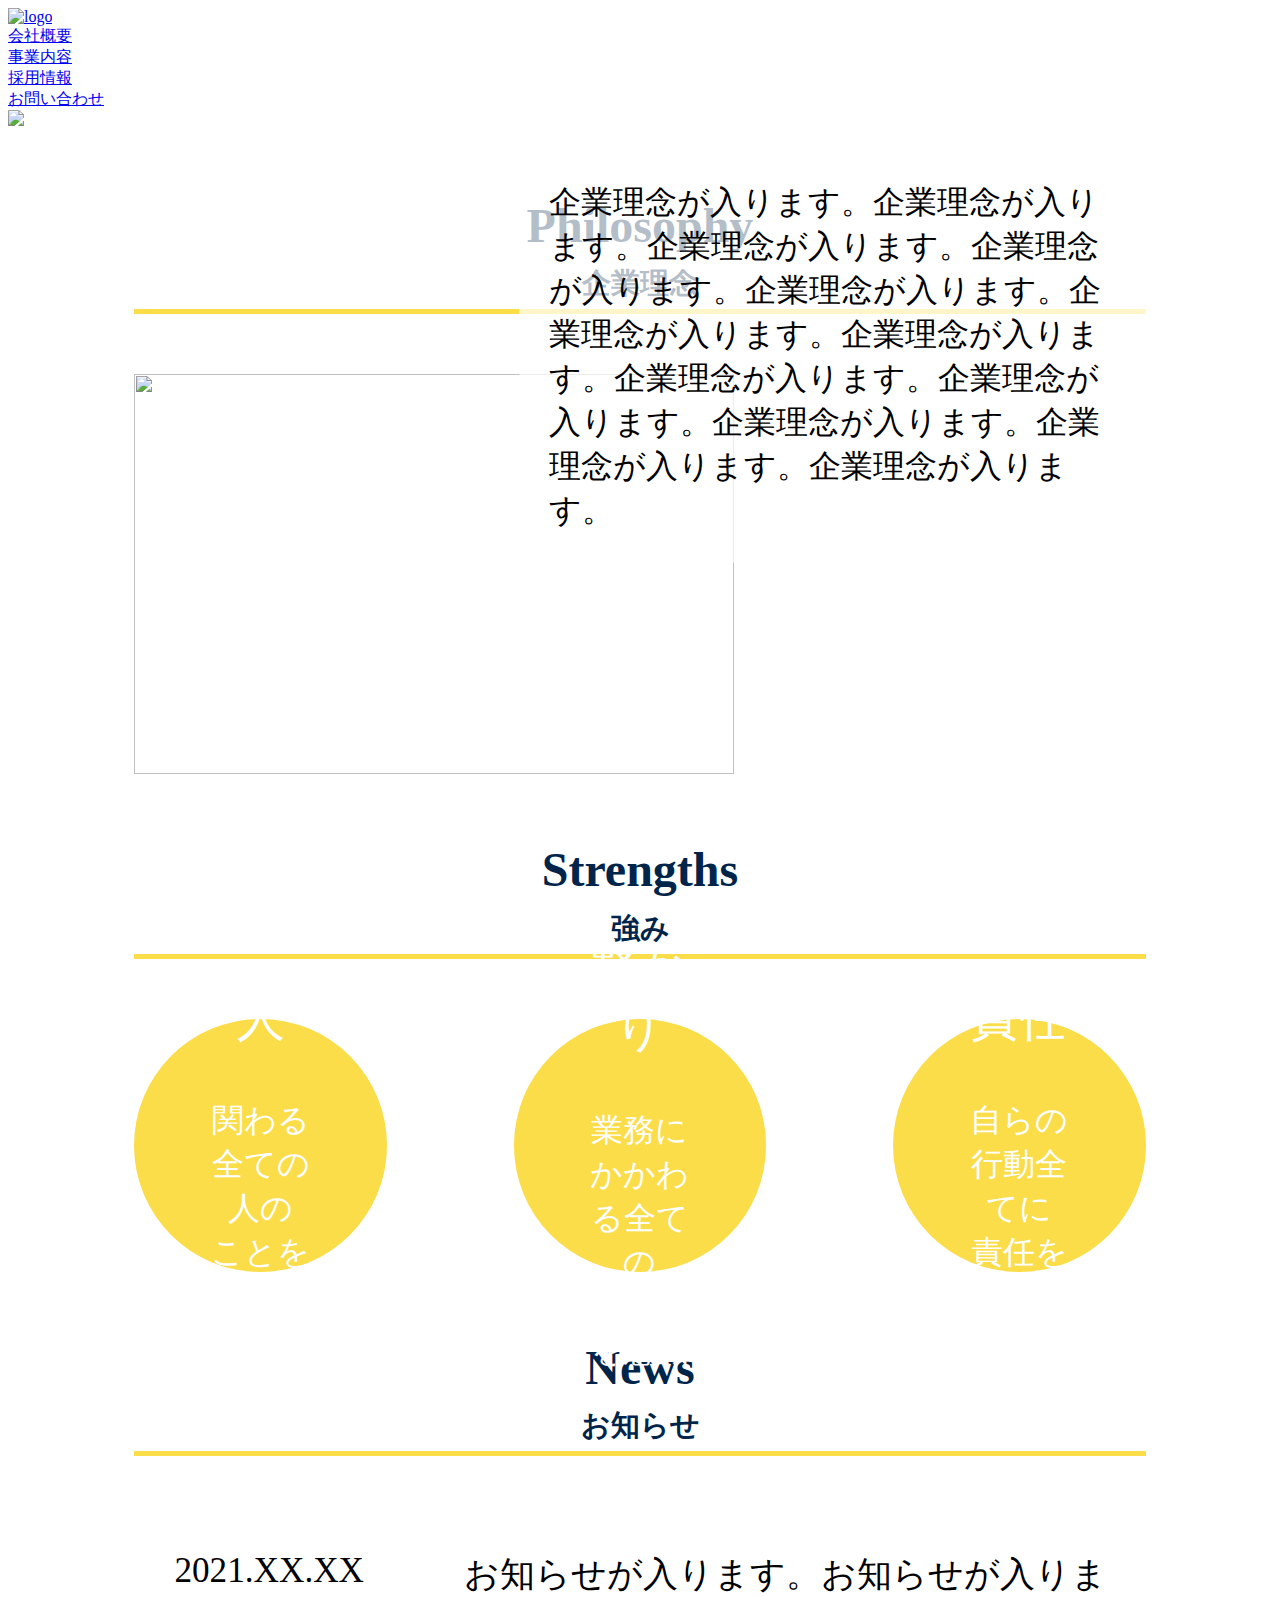
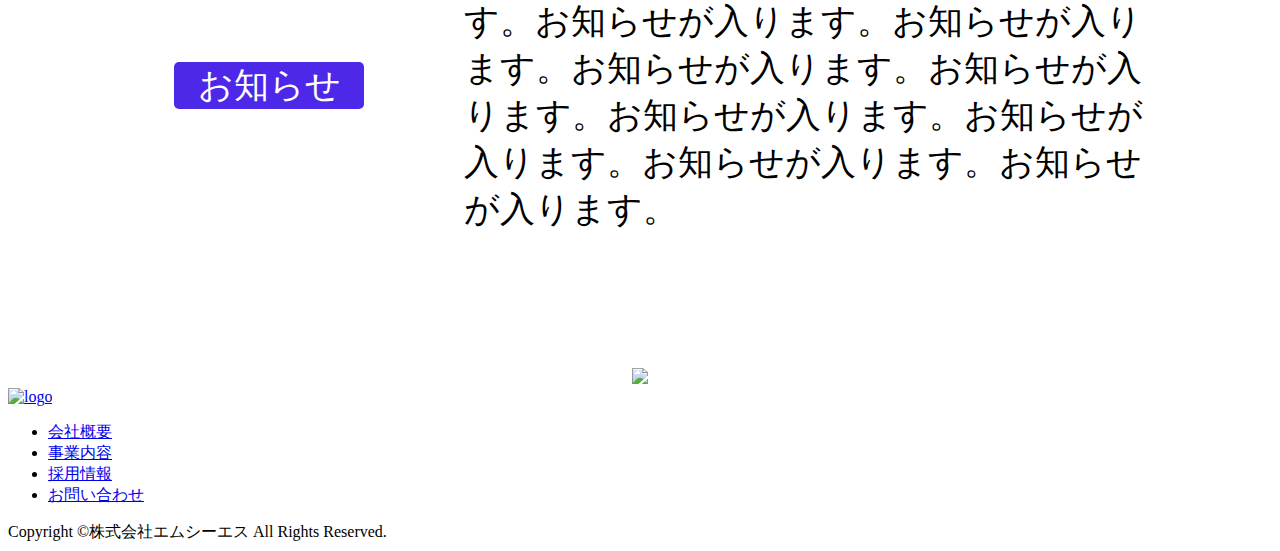
==== index.html @ d4bec8b9 "Add files via upload" ====
<!DOCTYPE html>
<html lang="ja">
<head>
  <meta charset="utf-8">
  <meta name=”viewport” content=”width=device-width,initial-scale=1.0″>
  <title>株式会社エムシーエス|TOP</title>
  <link rel="stylesheet" href="CSS/style.css">
  <link rel="stylesheet" href="CSS/index.css">
</head>
<body>
  <header class="header">
    <a href="index.html">
      <img src="images/company_logo.svg" height="85" alt="logo">
    </a>
    <nav class="nav">
      <li><a href="overview.html">会社概要</a></li>
      <li><a href="content.html">事業内容</a></li>
      <li><a href="recruit.html">採用情報</a></li>
      <li><a href="contact.html">お問い合わせ</a></li>
    </nav>
  </header>
  <img class="first-view" src="images/topView.jpg">
  <main class="main">
    <div class="philosophy">
      <h2 class="sub-title">Philosophy<br><span class="small">企業理念</span></h2>
      <div class="box">
        <div class="item">
          <img src="images/philosophy.jpg">
          <p class="text">企業理念が入ります。企業理念が入ります。企業理念が入ります。企業理念が入ります。企業理念が入ります。企業理念が入ります。企業理念が入ります。企業理念が入ります。企業理念が入ります。企業理念が入ります。企業理念が入ります。企業理念が入ります。</p>
        </div>
      </div>
    </div>
    <div class="strengths">
      <h2 class="sub-title">Strengths<br><span class="small">強み</span></h2>
      <div class="items">
        <div class="item">
          <div class="content">
            <p class="big">人</p>
            <p>関わる全ての人の<br>ことを考える</p>
          </div>
        </div>
        <div class="item">
          <div class="content">
            <p class="big">繋がり</p>
            <p>業務にかかわる全ての<br>繋がりを意識</p>
          </div>
        </div>
        <div class="item">
          <div class="content">
            <p class="big">責任</p>
            <p>自らの行動全てに<br>責任を感じる</p>
          </div>
        </div>
      </div>
    </div>
    <div class="news">
      <h2 class="sub-title">News<br><span class="small">お知らせ</span></h2>
      <ul class="items">
        <li class="item">
          <div class="left">
            <p class="date">2021.XX.XX</p>
            <p class="news-box">お知らせ</p>
          </div>
          <div class="right">
            <p>お知らせが入ります。お知らせが入ります。お知らせが入ります。お知らせが入ります。お知らせが入ります。お知らせが入ります。お知らせが入ります。お知らせが入ります。お知らせが入ります。お知らせが入ります。</p>
          </div>
        </li>
      </ul>
    </div>
    <div class="banner">
      <a href="recruit.html"><img src="images/採用情報.jpg"></a>
    </div>
  </main>
  <footer class="footer">
    <div class="item">
      <a href="index.html">
        <img src="images/company_logo.svg" height="85" alt="logo">
      </a>
      <ul class="nav">
        <li><a href="overview.html">会社概要</a></li>
        <li><a href="content.html">事業内容</a></li>
        <li><a href="recruit.html">採用情報</a></li>
        <li><a href="contact.html">お問い合わせ</a></li>
      </ul>
    </div>
    <div class="copylight">
      Copyright ©株式会社エムシーエス All Rights Reserved.
    </div>
  </footer>
</body>
</html>
---- CSS/index.css ----
.first-view {
  width: 100%;
  height: auto;
}

.main {
  width: 80%;
  margin: 0 auto;
}
.main .philosophy .sub-title {
  font-size: 3rem;
  line-height: 3.2rem;
  border-bottom: 5px solid #fbdd4a;
  margin: 70px auto 60px;
  text-align: center;
  color: #01254a;
}
.main .philosophy .sub-title .small {
  font-size: 1.8rem;
}
.main .philosophy .box {
  height: 400px;
  margin: 0 auto;
}
.main .philosophy .box .item {
  position: absolute;
}
.main .philosophy .box .item img {
  width: 600px;
  height: 400px;
}
.main .philosophy .box .item .text {
  position: relative;
  font-size: 2rem;
  width: 50%;
  top: 160%;
  left: 75%;
  transform: translate(-75%, -160%);
  padding: 30px;
  background-color: rgba(255, 255, 255, 0.7);
}
.main .strengths .sub-title {
  font-size: 3rem;
  line-height: 3.2rem;
  border-bottom: 5px solid #fbdd4a;
  margin: 70px auto 60px;
  text-align: center;
  color: #01254a;
}
.main .strengths .sub-title .small {
  font-size: 1.8rem;
}
.main .strengths .items {
  display: flex;
  flex: row;
  justify-content: space-between;
}
.main .strengths .items .item {
  background-color: #fbdd4a;
  width: 25%;
  padding-top: 25%;
  position: relative;
  border-radius: 50%;
}
.main .strengths .items .item .content {
  position: absolute;
  top: 50%;
  left: 50%;
  transform: translate(-50%, -50%);
  text-align: center;
  font-size: 2rem;
  color: #FFFFFF;
}
.main .strengths .items .item .content .big {
  font-size: 3rem;
}
.main .news .sub-title {
  font-size: 3rem;
  line-height: 3.2rem;
  border-bottom: 5px solid #fbdd4a;
  margin: 70px auto 60px;
  text-align: center;
  color: #01254a;
}
.main .news .sub-title .small {
  font-size: 1.8rem;
}
.main .news .items .item {
  display: flex;
  flex: row;
  margin: 0 auto;
  font-size: 2.2rem;
}
.main .news .items .item .left {
  display: flex;
  flex-flow: column;
  text-align: center;
}
.main .news .items .item .left .news-box {
  background: #4d28e9;
  color: #FFF;
  border-radius: 5px;
}
.main .news .items .item .right {
  margin-left: 100px;
}
.main .banner {
  margin-top: 100px;
  text-align: center;
}
.main .banner img {
  width: 60%;
  object-fit: contain;
}

@media screen and (max-width: 1024px) {
  .main .philosophy .box {
    height: 350px;
  }
  .main .philosophy .box .item img {
    width: 500px;
    height: 350px;
  }
  .main .philosophy .box .item .text {
    top: 130%;
    left: 75%;
    transform: translate(-75%, -130%);
  }
  .main .strengths .items .item .content {
    font-size: 1.6rem;
  }
  .main .strengths .items .item .content .big {
    font-size: 2.6rem;
  }
  .main .banner {
    margin-top: 100px;
    text-align: center;
  }
}
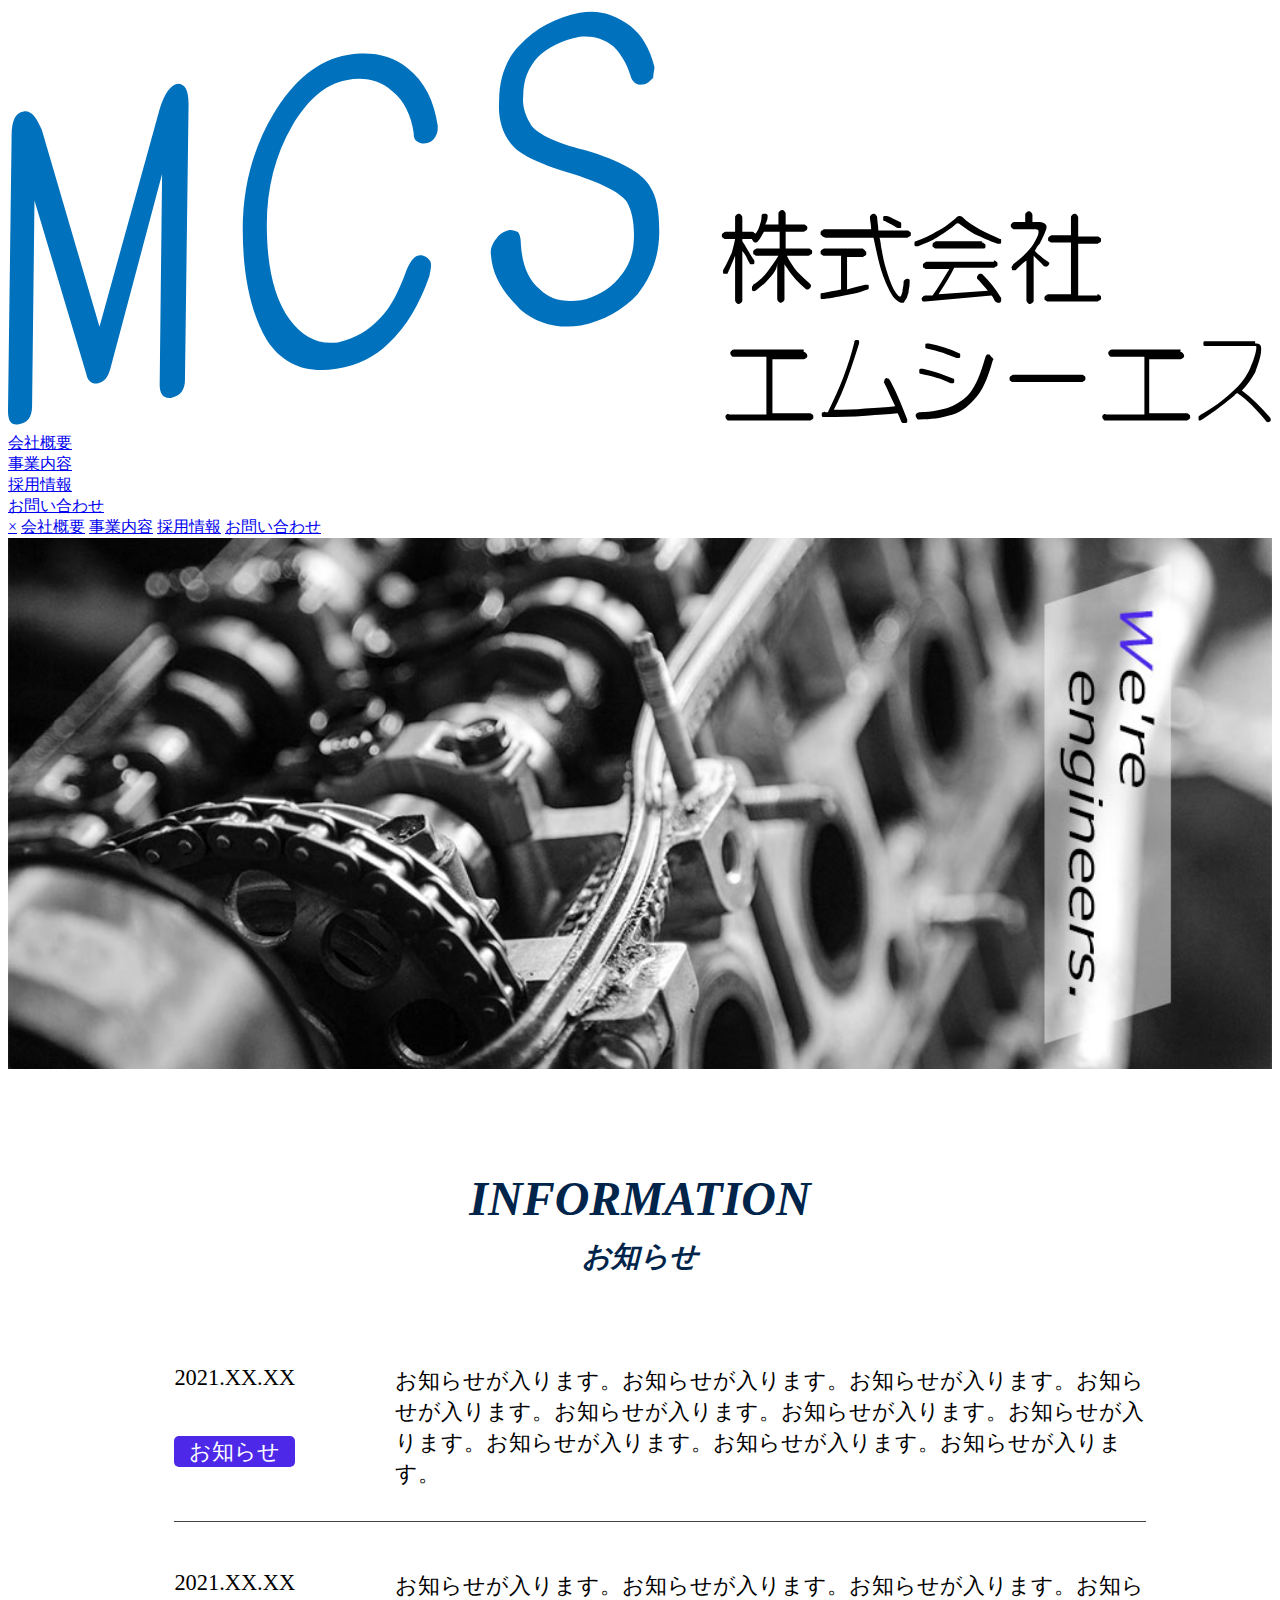
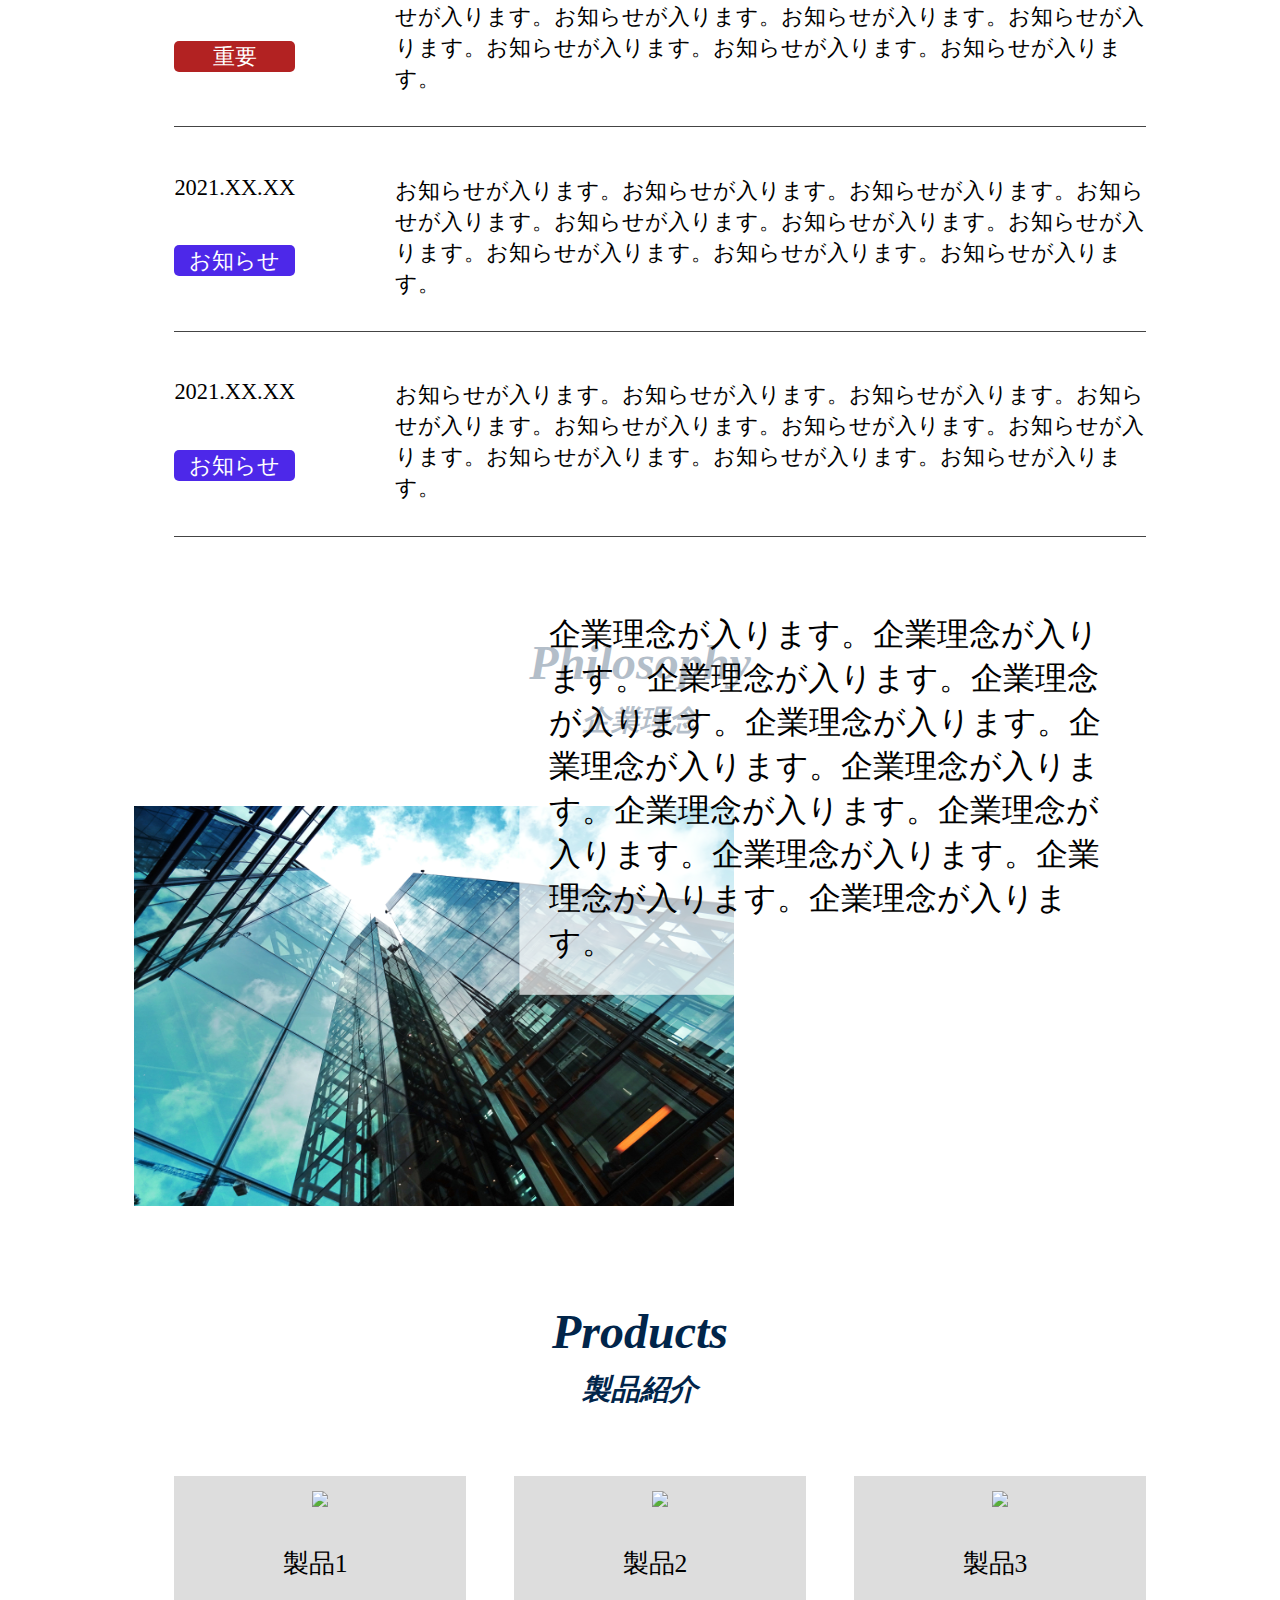
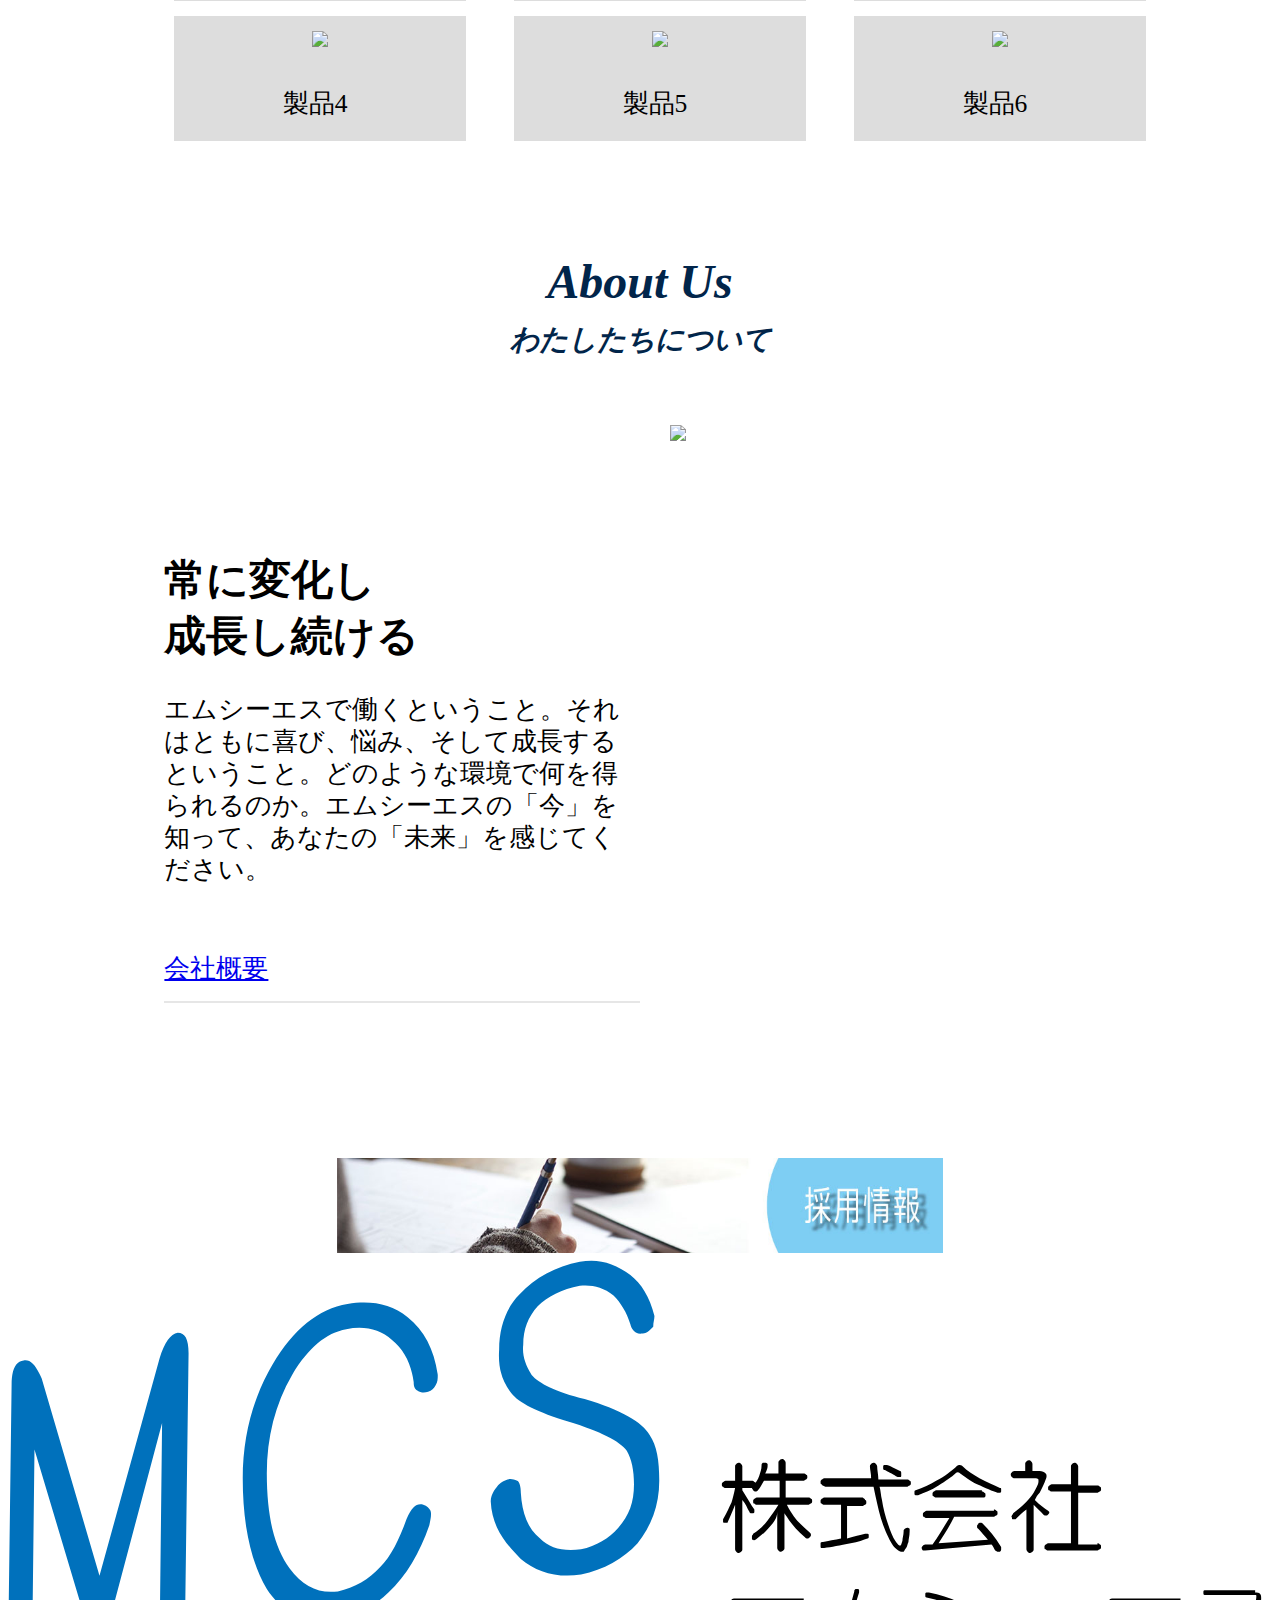
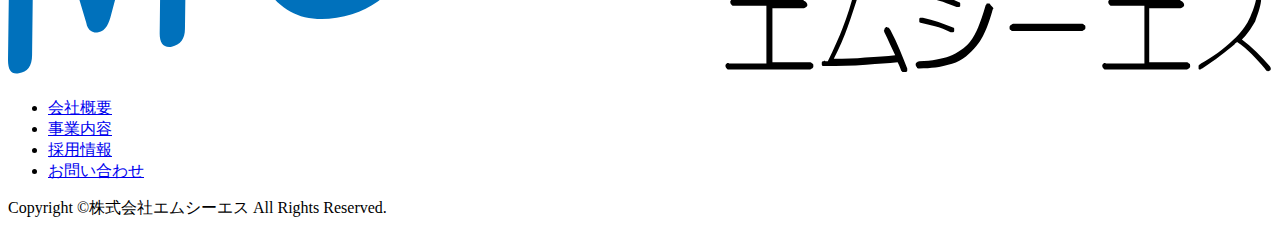
==== commit 34d979c3: "Add files via upload" ====
--- a/index.html
+++ b/index.html
@@ -2,60 +2,72 @@
 <html lang="ja">
 <head>
   <meta charset="utf-8">
-  <meta name=”viewport” content=”width=device-width,initial-scale=1.0″>
+  <meta content='width=device-width,initial-scale=1.0,maximum-scale=1.0,minimum=1.0' name='viewport'>
   <title>株式会社エムシーエス|TOP</title>
   <link rel="stylesheet" href="CSS/style.css">
   <link rel="stylesheet" href="CSS/index.css">
+  <link rel="stylesheet" href="https://pro.fontawesome.com/releases/v5.10.0/css/all.css" integrity="sha384-AYmEC3Yw5cVb3ZcuHtOA93w35dYTsvhLPVnYs9eStHfGJvOvKxVfELGroGkvsg+p" crossorigin="anonymous"/>
 </head>
 <body>
   <header class="header">
     <a href="index.html">
-      <img src="images/company_logo.svg" height="85" alt="logo">
+      <img src="images/company_logo.svg" alt="logo">
     </a>
+    <!-- PC,Tablet -->
     <nav class="nav">
       <li><a href="overview.html">会社概要</a></li>
       <li><a href="content.html">事業内容</a></li>
       <li><a href="recruit.html">採用情報</a></li>
       <li><a href="contact.html">お問い合わせ</a></li>
     </nav>
+    <!-- iphone -->
+    <div class="iphone-only">
+      <a href="#sidemenu" class="hamburger-menu">
+        <div></div>
+        <div></div>
+        <div></div>
+      </a>
+      <nav id="sidemenu" class="sidenavs">
+      <a href="#" class="close-btn">&times;</a>
+        <a href="overview.html">会社概要</a>
+        <a href="content.html">事業内容</a>
+        <a href="recruit.html">採用情報</a>
+        <a href="contact.html">お問い合わせ</a>
+      </nav>
+    </div>
   </header>
   <img class="first-view" src="images/topView.jpg">
   <main class="main">
-    <div class="philosophy">
-      <h2 class="sub-title">Philosophy<br><span class="small">企業理念</span></h2>
-      <div class="box">
-        <div class="item">
-          <img src="images/philosophy.jpg">
-          <p class="text">企業理念が入ります。企業理念が入ります。企業理念が入ります。企業理念が入ります。企業理念が入ります。企業理念が入ります。企業理念が入ります。企業理念が入ります。企業理念が入ります。企業理念が入ります。企業理念が入ります。企業理念が入ります。</p>
-        </div>
-      </div>
-    </div>
-    <div class="strengths">
-      <h2 class="sub-title">Strengths<br><span class="small">強み</span></h2>
-      <div class="items">
-        <div class="item">
-          <div class="content">
-            <p class="big">人</p>
-            <p>関わる全ての人の<br>ことを考える</p>
+    <div class="news">
+      <h2 class="sub-title">INFORMATION<br><span class="small">お知らせ</span></h2>
+      <ul class="items">
+        <li class="item">
+          <div class="left">
+            <p class="date">2021.XX.XX</p>
+            <p class="news-box">お知らせ</p>
           </div>
-        </div>
-        <div class="item">
-          <div class="content">
-            <p class="big">繋がり</p>
-            <p>業務にかかわる全ての<br>繋がりを意識</p>
+          <div class="right">
+            <p>お知らせが入ります。お知らせが入ります。お知らせが入ります。お知らせが入ります。お知らせが入ります。お知らせが入ります。お知らせが入ります。お知らせが入ります。お知らせが入ります。お知らせが入ります。</p>
           </div>
-        </div>
-        <div class="item">
-          <div class="content">
-            <p class="big">責任</p>
-            <p>自らの行動全てに<br>責任を感じる</p>
+        </li>
+        <li class="item">
+          <div class="left">
+            <p class="date">2021.XX.XX</p>
+            <p class="important-box">重要</p>
           </div>
-        </div>
-      </div>
-    </div>
-    <div class="news">
-      <h2 class="sub-title">News<br><span class="small">お知らせ</span></h2>
-      <ul class="items">
+          <div class="right">
+            <p>お知らせが入ります。お知らせが入ります。お知らせが入ります。お知らせが入ります。お知らせが入ります。お知らせが入ります。お知らせが入ります。お知らせが入ります。お知らせが入ります。お知らせが入ります。</p>
+          </div>
+        </li>
+        <li class="item">
+          <div class="left">
+            <p class="date">2021.XX.XX</p>
+            <p class="news-box">お知らせ</p>
+          </div>
+          <div class="right">
+            <p>お知らせが入ります。お知らせが入ります。お知らせが入ります。お知らせが入ります。お知らせが入ります。お知らせが入ります。お知らせが入ります。お知らせが入ります。お知らせが入ります。お知らせが入ります。</p>
+          </div>
+        </li>
         <li class="item">
           <div class="left">
             <p class="date">2021.XX.XX</p>
@@ -67,6 +79,59 @@
         </li>
       </ul>
     </div>
+    <div class="philosophy">
+      <h2 class="sub-title">Philosophy<br><span class="small">企業理念</span></h2>
+      <div class="box">
+        <div class="item">
+          <img src="images/philosophy.jpg">
+          <p class="text">企業理念が入ります。企業理念が入ります。企業理念が入ります。企業理念が入ります。企業理念が入ります。企業理念が入ります。企業理念が入ります。企業理念が入ります。企業理念が入ります。企業理念が入ります。企業理念が入ります。企業理念が入ります。</p>
+        </div>
+      </div>
+    </div>
+    <div class="products">
+      <h2 class="sub-title">Products<br><span class="small">製品紹介</span></h2>
+      <ul class="list">
+        <li class="item">
+          <img src="images/no-image.jpg">
+          <p>製品1<i class="fas fa-chevron-right"></i></p>
+        </li>
+        <li class="item">
+          <img src="images/no-image.jpg">
+          <p>製品2<i class="fas fa-chevron-right"></i></p>
+        </li>
+        <li class="item">
+          <img src="images/no-image.jpg">
+          <p>製品3<i class="fas fa-chevron-right"></i></p>
+        </li>
+        <li class="item">
+          <img src="images/no-image.jpg">
+          <p>製品4<i class="fas fa-chevron-right"></i></p>
+        </li>
+        <li class="item">
+          <img src="images/no-image.jpg">
+          <p>製品5<i class="fas fa-chevron-right"></i></p>
+        </li>
+        <li class="item">
+          <img src="images/no-image.jpg">
+          <p>製品6<i class="fas fa-chevron-right"></i></p>
+        </li>
+      </ul>
+    </div>
+    <div class="about">
+      <h2 class="sub-title">About Us<br><span class="small">わたしたちについて</span></h2>
+      <div class="container">
+        <div class="text-box">
+          <h6 class="reed">常に変化し<br>成長し続ける</h6>
+          <p class="text">エムシーエスで働くということ。それはともに喜び、悩み、そして成長するということ。どのような環境で何を得られるのか。エムシーエスの「今」を知って、あなたの「未来」を感じてください。</p>
+          <div class="to-recruit">
+            <a href="content.html"><p class="border_underLine">会社概要<i class="fas fa-arrow-right"></i></p></a>
+          </div>
+        </div>
+        <div class="image">
+          <img src="images/aboutUS.jpg">
+        </div>
+      </div>
+    </div>
     <div class="banner">
       <a href="recruit.html"><img src="images/採用情報.jpg"></a>
     </div>
@@ -74,7 +139,7 @@
   <footer class="footer">
     <div class="item">
       <a href="index.html">
-        <img src="images/company_logo.svg" height="85" alt="logo">
+        <img src="images/company_logo.svg" alt="logo">
       </a>
       <ul class="nav">
         <li><a href="overview.html">会社概要</a></li>
--- a/CSS/index.css
+++ b/CSS/index.css
@@ -7,13 +7,57 @@
   width: 80%;
   margin: 0 auto;
 }
+.main .news .sub-title {
+  font-size: 3rem;
+  line-height: 3.2rem;
+  margin: 100px auto 60px;
+  text-align: center;
+  color: #01254a;
+  font-style: italic;
+}
+.main .news .sub-title .small {
+  font-size: 1.8rem;
+}
+.main .news .items .item {
+  display: flex;
+  flex: row;
+  margin: 25px auto;
+  padding-bottom: 10px;
+  border-bottom: #444 1px solid;
+}
+.main .news .items .item .left {
+  display: flex;
+  flex-flow: column;
+  text-align: center;
+}
+.main .news .items .item .left .date {
+  font-size: 1.4rem;
+}
+.main .news .items .item .left .news-box {
+  background: #4d28e9;
+  color: #FFF;
+  border-radius: 5px;
+  font-size: 1.4rem;
+}
+.main .news .items .item .left .important-box {
+  background: #b22222;
+  color: #FFF;
+  border-radius: 5px;
+  font-size: 1.4rem;
+}
+.main .news .items .item .right {
+  margin-left: 100px;
+}
+.main .news .items .item .right p {
+  font-size: 1.4rem;
+}
 .main .philosophy .sub-title {
   font-size: 3rem;
   line-height: 3.2rem;
-  border-bottom: 5px solid #fbdd4a;
-  margin: 70px auto 60px;
+  margin: 100px auto 60px;
   text-align: center;
   color: #01254a;
+  font-style: italic;
 }
 .main .philosophy .sub-title .small {
   font-size: 1.8rem;
@@ -39,70 +83,98 @@
   padding: 30px;
   background-color: rgba(255, 255, 255, 0.7);
 }
-.main .strengths .sub-title {
+.main .products .sub-title {
   font-size: 3rem;
   line-height: 3.2rem;
-  border-bottom: 5px solid #fbdd4a;
-  margin: 70px auto 60px;
+  margin: 100px auto 60px;
   text-align: center;
   color: #01254a;
-}
-.main .strengths .sub-title .small {
+  font-style: italic;
+}
+.main .products .sub-title .small {
   font-size: 1.8rem;
 }
-.main .strengths .items {
-  display: flex;
-  flex: row;
+.main .products .list {
+  margin: 0 auto;
+  text-align: center;
+  display: flex;
+  flex-wrap: wrap;
   justify-content: space-between;
 }
-.main .strengths .items .item {
-  background-color: #fbdd4a;
-  width: 25%;
-  padding-top: 25%;
-  position: relative;
-  border-radius: 50%;
-}
-.main .strengths .items .item .content {
-  position: absolute;
-  top: 50%;
-  left: 50%;
-  transform: translate(-50%, -50%);
-  text-align: center;
-  font-size: 2rem;
-  color: #FFFFFF;
-}
-.main .strengths .items .item .content .big {
-  font-size: 3rem;
-}
-.main .news .sub-title {
+.main .products .list .item {
+  display: inline-block;
+  width: 30%;
+  margin-bottom: 15px;
+  background: #DDD;
+}
+.main .products .list .item:hover {
+  background: rgba(0, 0, 0, 0.2);
+  transition: 0.8s;
+}
+.main .products .list .item img {
+  padding: 15px;
+  width: 80%;
+  height: auto;
+}
+.main .products .list .item p {
+  text-align: center;
+  font-size: 1.6rem;
+  margin: 20px 0;
+}
+.main .products .list .item p i {
+  margin-left: 10px;
+}
+.main .about .sub-title {
   font-size: 3rem;
   line-height: 3.2rem;
-  border-bottom: 5px solid #fbdd4a;
-  margin: 70px auto 60px;
+  margin: 100px auto 60px;
   text-align: center;
   color: #01254a;
-}
-.main .news .sub-title .small {
+  font-style: italic;
+}
+.main .about .sub-title .small {
   font-size: 1.8rem;
 }
-.main .news .items .item {
-  display: flex;
-  flex: row;
-  margin: 0 auto;
-  font-size: 2.2rem;
-}
-.main .news .items .item .left {
-  display: flex;
-  flex-flow: column;
-  text-align: center;
-}
-.main .news .items .item .left .news-box {
-  background: #4d28e9;
-  color: #FFF;
-  border-radius: 5px;
-}
-.main .news .items .item .right {
-  margin-left: 100px;
+.main .about .container {
+  display: flex;
+  flex-flow: row;
+}
+.main .about .container .text-box {
+  width: 50%;
+  padding: 30px;
+  background: #FFF;
+}
+.main .about .container .text-box .reed {
+  margin-bottom: 30px;
+  font-size: 2.6rem;
+}
+.main .about .container .text-box .text {
+  font-size: 1.6rem;
+  line-height: 2rem;
+  word-spacing: 2rem;
+  margin-bottom: 50px;
+}
+.main .about .container .text-box .to-recruit:hover {
+  background: rgba(0, 0, 0, 0.2);
+  transition: 0.8s;
+}
+.main .about .container .text-box .to-recruit .border_underLine {
+  display: flex;
+  align-items: center;
+  position: relative;
+  border-bottom: 2px solid #e6e6e6;
+  padding: 15px 0;
+  font-size: 1.6rem;
+}
+.main .about .container .text-box .to-recruit .border_underLine i {
+  font-size: 2rem;
+  margin-left: auto;
+}
+.main .about .container .image {
+  width: 50%;
+}
+.main .about .container .image img {
+  width: 100%;
 }
 .main .banner {
   margin-top: 100px;
@@ -126,14 +198,165 @@
     left: 75%;
     transform: translate(-75%, -130%);
   }
-  .main .strengths .items .item .content {
+  .main .about .container .text-box {
+    padding: 15px;
+  }
+  .main .about .container .text-box .reed {
+    margin-bottom: 15px;
+    font-size: 2rem;
+  }
+  .main .about .container .text-box .text {
+    font-size: 1.4rem;
+    line-height: 1.8rem;
+    word-spacing: 1.8rem;
+    margin-bottom: 20px;
+  }
+  .main .about .container .text-box .to-recruit .border_underLine {
+    padding: 10px 0;
+  }
+  .main .about .container .text-box .to-recruit .border_underLine i {
     font-size: 1.6rem;
-  }
-  .main .strengths .items .item .content .big {
-    font-size: 2.6rem;
+    margin-left: auto;
   }
   .main .banner {
     margin-top: 100px;
     text-align: center;
   }
+}
+@media screen and (max-width: 599px) {
+  .main .news .sub-title {
+    font-size: 2rem;
+    line-height: 2.1rem;
+    margin: 40px auto 30px;
+    text-align: center;
+    color: #01254a;
+    font-style: italic;
+  }
+  .main .news .sub-title .small {
+    font-size: 1.4rem;
+  }
+  .main .news .items .item {
+    flex: column;
+    margin: 20px auto;
+    padding-bottom: 10px;
+  }
+  .main .news .items .item .left .date {
+    font-size: 1.2rem;
+  }
+  .main .news .items .item .left .news-box {
+    font-size: 1.2rem;
+  }
+  .main .news .items .item .left .important-box {
+    border-radius: 3px;
+    font-size: 1.2rem;
+  }
+  .main .news .items .item .right {
+    margin-left: 30px;
+  }
+  .main .news .items .item .right p {
+    font-size: 1rem;
+  }
+  .main .philosophy .sub-title {
+    font-size: 2rem;
+    line-height: 2.1rem;
+    margin: 40px auto 30px;
+    text-align: center;
+    color: #01254a;
+    font-style: italic;
+  }
+  .main .philosophy .sub-title .small {
+    font-size: 1.4rem;
+  }
+  .main .philosophy .box {
+    display: flex;
+    height: auto;
+  }
+  .main .philosophy .box .item {
+    position: static;
+  }
+  .main .philosophy .box .item img {
+    width: 100%;
+    height: 200px;
+  }
+  .main .philosophy .box .item .text {
+    position: static;
+    top: 0%;
+    left: 0%;
+    transform: translate(0%, 0%);
+    font-size: 1.2rem;
+    padding: 0;
+    background-color: transparent;
+    width: 100%;
+    margin-top: 20px;
+  }
+  .main .products .sub-title {
+    font-size: 2rem;
+    line-height: 2.1rem;
+    margin: 40px auto 30px;
+    text-align: center;
+    color: #01254a;
+    font-style: italic;
+  }
+  .main .products .sub-title .small {
+    font-size: 1.4rem;
+  }
+  .main .products .list .item {
+    width: 45%;
+    margin-bottom: 15px;
+  }
+  .main .products .list .item img {
+    padding: 10px;
+    width: 80%;
+    height: auto;
+  }
+  .main .products .list .item p {
+    font-size: 1.4rem;
+    margin: 15px 0;
+  }
+  .main .products .list .item p i {
+    margin-left: 8px;
+  }
+  .main .about .sub-title {
+    font-size: 2rem;
+    line-height: 2.1rem;
+    margin: 40px auto 30px;
+    text-align: center;
+    color: #01254a;
+    font-style: italic;
+  }
+  .main .about .sub-title .small {
+    font-size: 1.4rem;
+  }
+  .main .about .container {
+    display: flex;
+    flex-flow: column-reverse;
+  }
+  .main .about .container .text-box {
+    width: 100%;
+    box-sizing: border-box;
+  }
+  .main .about .container .text-box .reed {
+    font-size: 1.8rem;
+  }
+  .main .about .container .text-box .text {
+    font-size: 1.2rem;
+    line-height: 1.5rem;
+    word-spacing: 1.5rem;
+  }
+  .main .about .container .text-box .to-recruit .border_underLine {
+    font-size: 1.4rem;
+  }
+  .main .about .container .text-box .to-recruit .border_underLine i {
+    font-size: 1.4rem;
+  }
+  .main .about .container .image {
+    width: 100%;
+    height: auto;
+  }
+  .main .banner {
+    margin-top: 50px;
+  }
+  .main .banner img {
+    width: 80%;
+  }
 }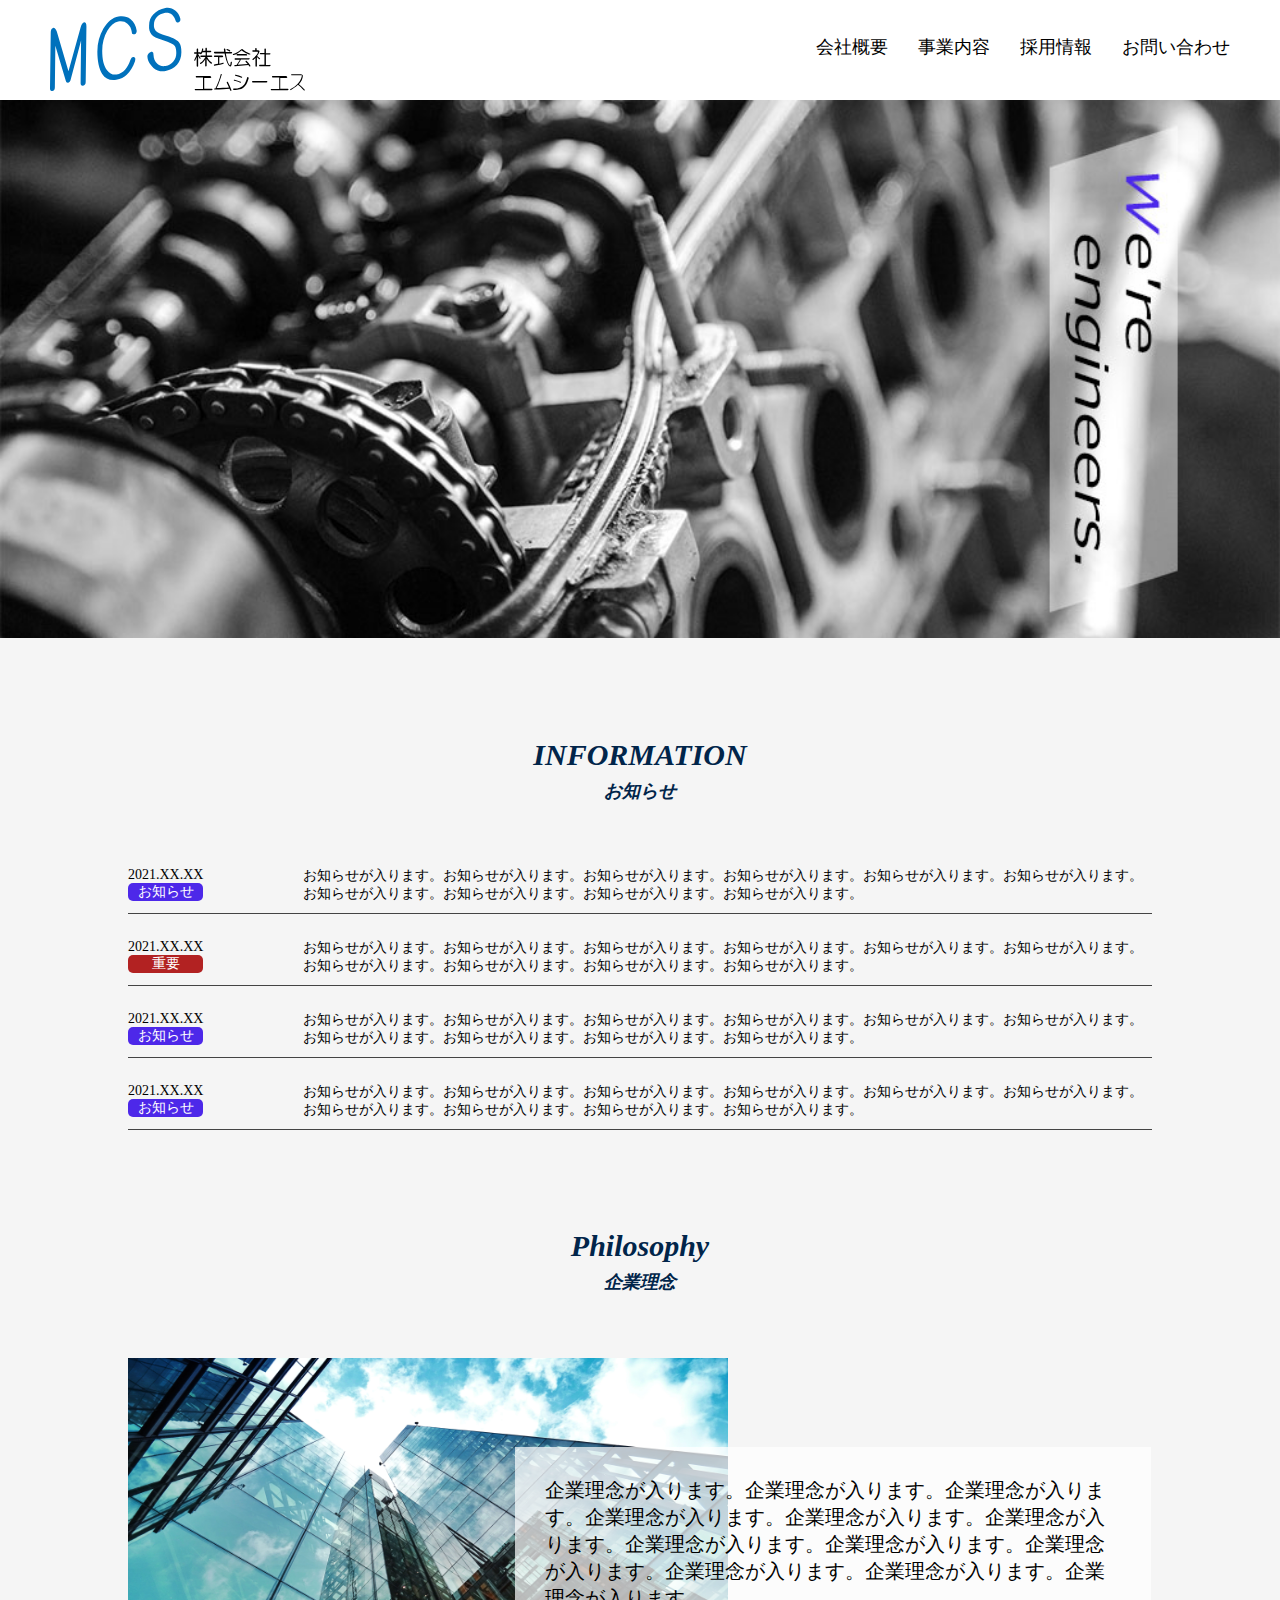
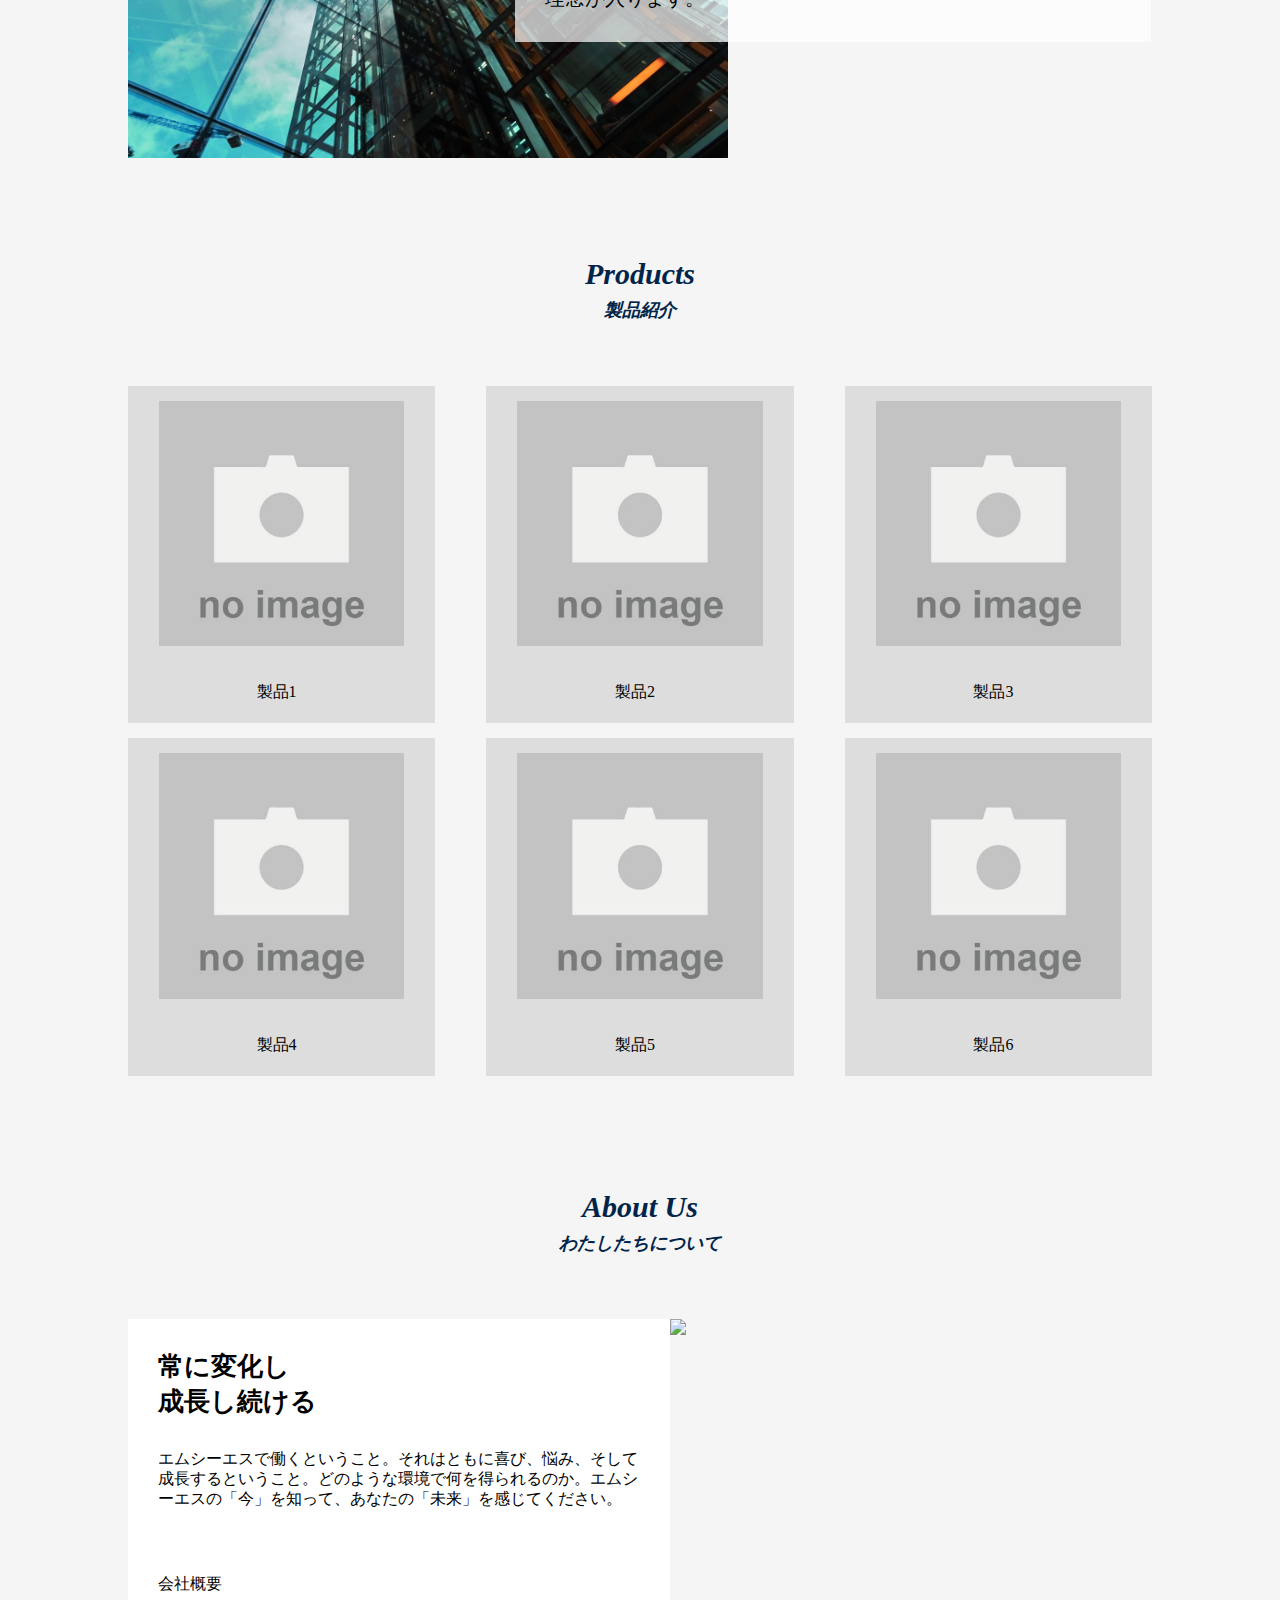
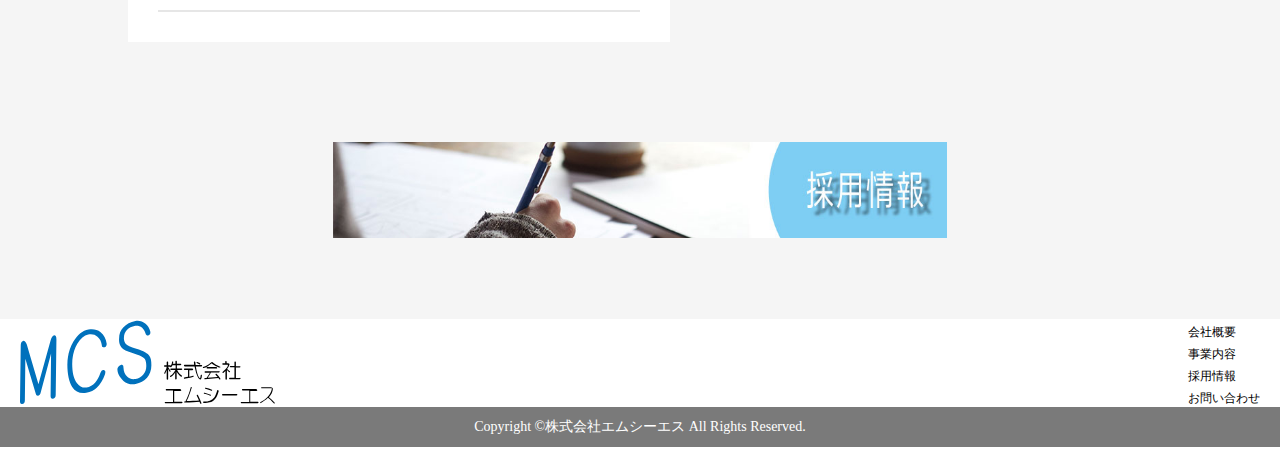
==== commit 1616ffbc: "Add files via upload" ====
--- a/index.html
+++ b/index.html
@@ -128,7 +128,7 @@
           </div>
         </div>
         <div class="image">
-          <img src="images/aboutUS.jpg">
+          <img src="https://github.com/kyosuke033511/mcs/blob/main/images/aboutUs.jpg?raw=true">
         </div>
       </div>
     </div>
--- a/CSS/style.css
+++ b/CSS/style.css
@@ -0,0 +1,185 @@
+@charset "UTF-8";
+* {
+  font-size: 62.5%;
+  margin: 0;
+  padding: 0;
+  list-style: none;
+  text-decoration: none;
+}
+
+html {
+  background: #f5f5f5;
+}
+
+a {
+  color: inherit;
+}
+
+.header {
+  height: 100px;
+  display: flex;
+  flex: row;
+  justify-content: space-between;
+  align-items: center;
+  background: #FFF;
+  padding: 0 50px;
+}
+.header img {
+  height: 85px;
+}
+.header .nav {
+  display: flex;
+  flex: row;
+}
+.header .nav li {
+  margin-left: 30px;
+}
+.header .nav li a {
+  display: block;
+  padding: 0 0 5px;
+  font-size: 1.8rem;
+}
+.header .nav li a::after {
+  border-bottom: solid 2px #01254a;
+  bottom: 0;
+  content: "";
+  display: block;
+  transition: all 0.3s ease;
+  width: 0;
+}
+.header .nav li a:hover::after {
+  width: 100%;
+}
+.header .iphone-only {
+  display: none;
+}
+
+.footer {
+  margin-top: 80px;
+  height: 150px;
+  background: #FFF;
+}
+.footer .item {
+  display: flex;
+  justify-content: space-between;
+  align-items: center;
+  padding: 0 20px;
+}
+.footer .item img {
+  height: 85px;
+}
+.footer .item .nav {
+  font-size: 3rem;
+  text-align: left;
+}
+.footer .copylight {
+  background: #7a7a7a;
+  height: 40px;
+  color: #FFF;
+  font-size: 1.4rem;
+  text-align: center;
+  line-height: 4rem;
+}
+
+@media screen and (max-width: 599px) {
+  .header {
+    height: 50px;
+    padding: 0 20px;
+  }
+  .header img {
+    height: 40px;
+  }
+  .header .nav {
+    display: none;
+  }
+  .header .iphone-only {
+    display: block;
+  }
+  .header .iphone-only .hamburger-menu div {
+    width: 35px;
+    height: 5px;
+    background-color: #000;
+    margin: 6px 0;
+    transition: 0.5s;
+    /* アニメーションの時間を0.5秒に指定 */
+    transform: rotateX(0deg);
+    /* X軸(縦)の回転角度を指定 */
+  }
+  .header .iphone-only .hamburger-menu div::hover {
+    opacity: 0.6;
+    /* 透明度を指定 */
+    transform: rotateX(180deg);
+    /* X軸(縦)の回転角度を指定 */
+  }
+  .header .iphone-only .hamburger-menu + .sidenavs:target {
+    overflow-x: visible;
+    /* ボックスからはみ出る箇所をそのまま表示 */
+    width: 100%;
+    display: block;
+  }
+  .header .iphone-only .sidenavs:target {
+    overflow-x: hidden;
+    /* ボックスからはみ出る箇所を隠す */
+    width: 0;
+  }
+  .header .iphone-only .sidenavs {
+    height: 100%;
+    width: 0;
+    position: fixed;
+    /* 画像の配置を指定 */
+    z-index: 1;
+    top: 0;
+    left: 0;
+    background-color: #000;
+    overflow-x: hidden;
+    /* 横スクロールを無効にする */
+    padding-top: 60px;
+    transition: 0.5s;
+    /* アニメーションの時間を0.5秒に指定 */
+  }
+  .header .iphone-only .sidenavs a {
+    padding: 8px 8px 8px 32px;
+    text-decoration: none;
+    font-size: 1.6rem;
+    color: #818181;
+    display: block;
+    transition: 0.3s;
+    /* アニメーションの時間を0.3秒に指定 */
+    font-weight: bold;
+    transform: rotate(0deg) translate(0px, 0px) skew(0deg, 0deg);
+    /* Z軸(平面)の回転角度とXY軸の移動距離、傾斜角度を指定 */
+  }
+  .header .iphone-only .sidenavs a::hover {
+    color: white;
+    transform: rotate(-3deg) translate(3px, 3px) skew(3deg, 3deg);
+    /* Z軸(平面)の回転角度とXY軸の移動距離、傾斜角度を指定 */
+  }
+  .header .iphone-only .sidenavs .close-btn {
+    position: absolute;
+    /* 親要素との絶対位置を指定 */
+    top: 0;
+    right: 25px;
+    font-size: 36px;
+    margin-left: 50px;
+  }
+
+  .footer {
+    margin-top: 40px;
+    height: 100px;
+  }
+  .footer .item {
+    padding: 0 20px;
+  }
+  .footer .item img {
+    height: 40px;
+  }
+  .footer .item .nav {
+    font-size: 1.2rem;
+    text-align: left;
+  }
+  .footer .copylight {
+    font-size: 1rem;
+    line-height: 3rem;
+    height: 30px;
+  }
+}